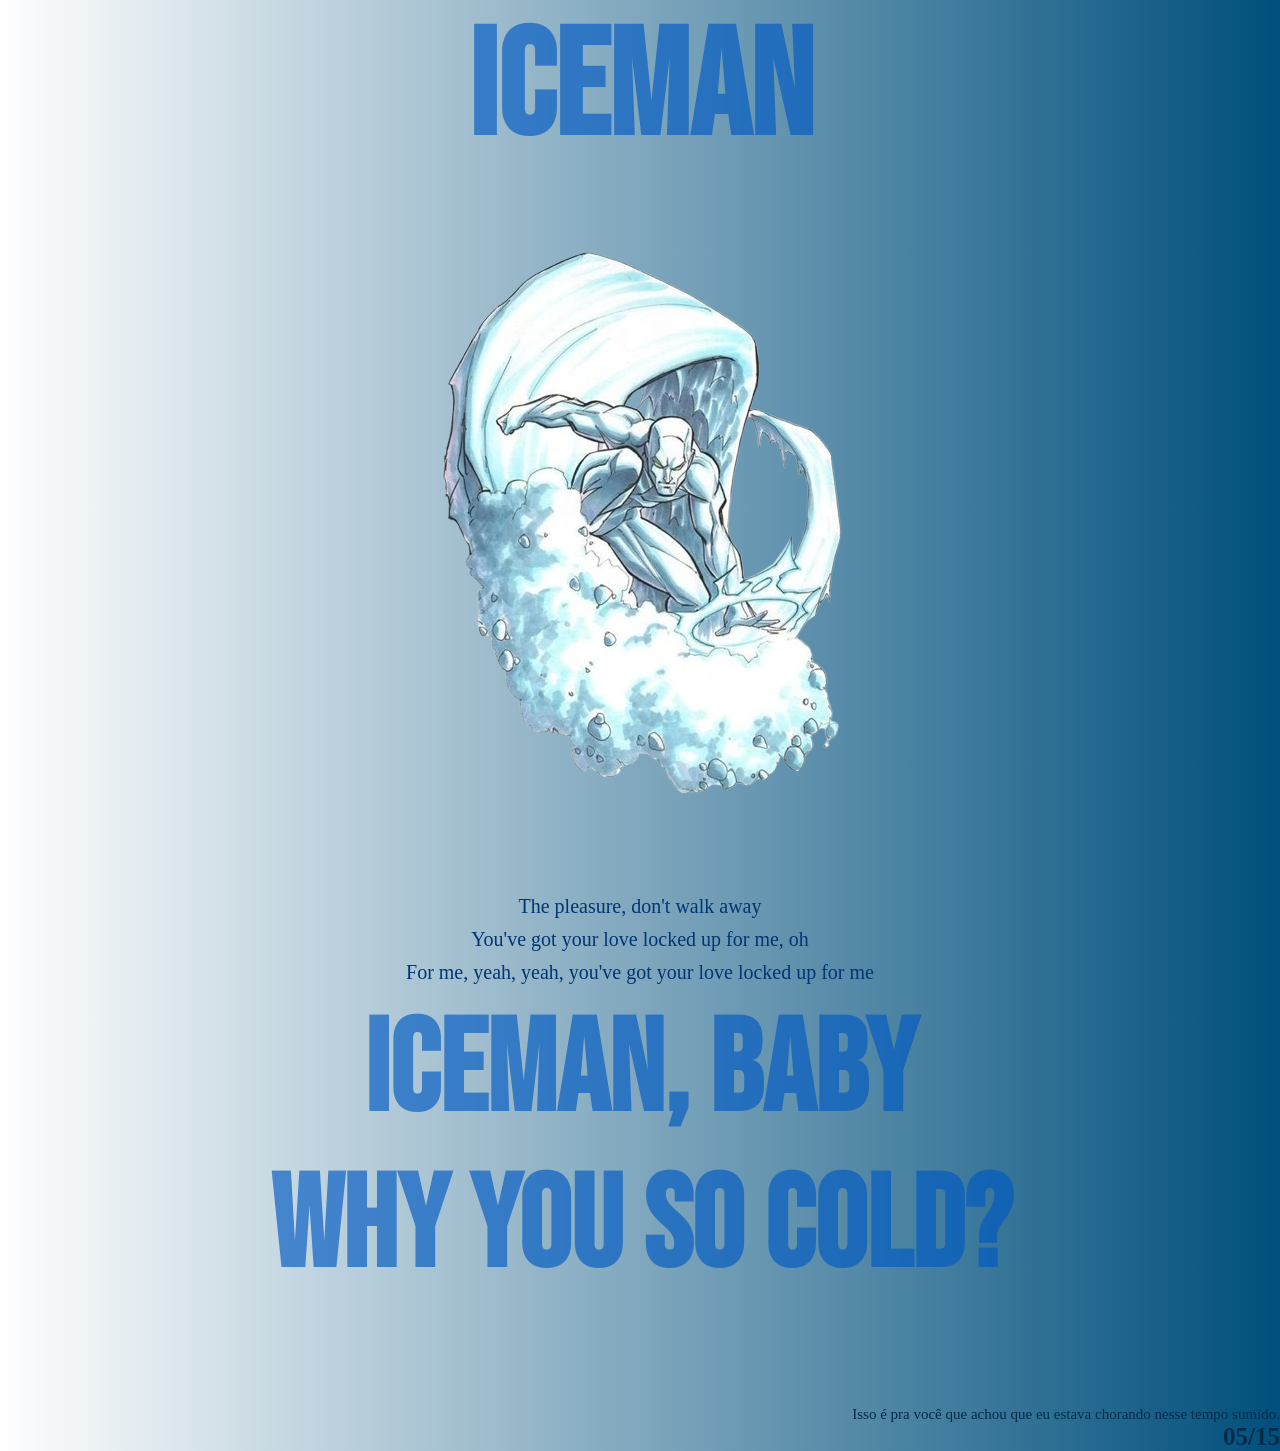
==== index.html @ 679474db "Projeto ICEMAN" ====
<!DOCTYPE html>
<html lang="pt-br">
<head>
    <meta charset="UTF-8">
    <meta name="viewport" content="width=device-width, initial-scale=1.0">
    <title>ICEMAN</title>
    <link rel="stylesheet" href="style.css">
    <link rel="preconnect" href="https://fonts.googleapis.com">
    <link rel="preconnect" href="https://fonts.gstatic.com" crossorigin>
    <link href="https://fonts.googleapis.com/css2?family=Bebas+Neue&display=swap" rel="stylesheet">
</head>
<body>
    <audio autoplay>
        <source src="ICEMAN EP. 3 (ICEMAN SNIPPET).mp3" type="audio/mpeg">
      </audio>
      
    <header>
        <h1 class="titulo">ICEMAN</h1>
        <div class="img-container">
            <img src="Iceman.png" alt="Iceman artwork">
        </div>
    </header>

    <main>
        <p class="versos">The pleasure, don't walk away</p>
        <p class="versos">You've got your love locked up for me, oh</p>
        <p class="versos">For me, yeah, yeah, you've got your love locked up for me</p>

        <h1 class="Iceman">ICEMAN, BABY</h1>
        <h1 class="Iceman">WHY YOU SO COLD?</h1>
    </main>

    <footer>
        <p id="finalização">Isso é pra você que achou que eu estava chorando nesse tempo sumido.</p>
        <h3 class="data">05/15</h3>
    </footer>
</body>
</html>
---- style.css ----
*{
    padding:0;
    margin: 0;
}

body{
    background-image: linear-gradient(to left, #004f7c, #ffffff);
}


.titulo{
    font-family:"Bebas Neue", sans-serif;
    color: rgba(0, 90, 194, 0.658);
    font-size: 150px;
    text-align: center;
}

.versos {
    text-align: center;
    font-family: cursive;
    color: rgb(0, 54, 116);
    margin-top: 5px;
    font-size: 20px;
    margin-bottom: 10px;
}

.Iceman{
    font-family: "Bebas Neue", sans-serif;
    text-align: center;
    color: rgba(0, 90, 194, 0.658);
    font-weight: bolder;
    font-size: 130px;
}

.img-container {
        display: flex;
        justify-content: center; 
        align-items: center;    
        height: 100vh;    
        margin-bottom: -100px;  
        margin-top: -90px;    
 }

#finalização {
    margin-top: 100px;
    text-align: end;
    font-size: 15px;
    font-family: cursive;
    color: rgb(0, 44, 73);
}

.data{
    text-align: end;
    font-size: 25px;
    font-family: cursive;
    color: rgb(0, 44, 73);
}
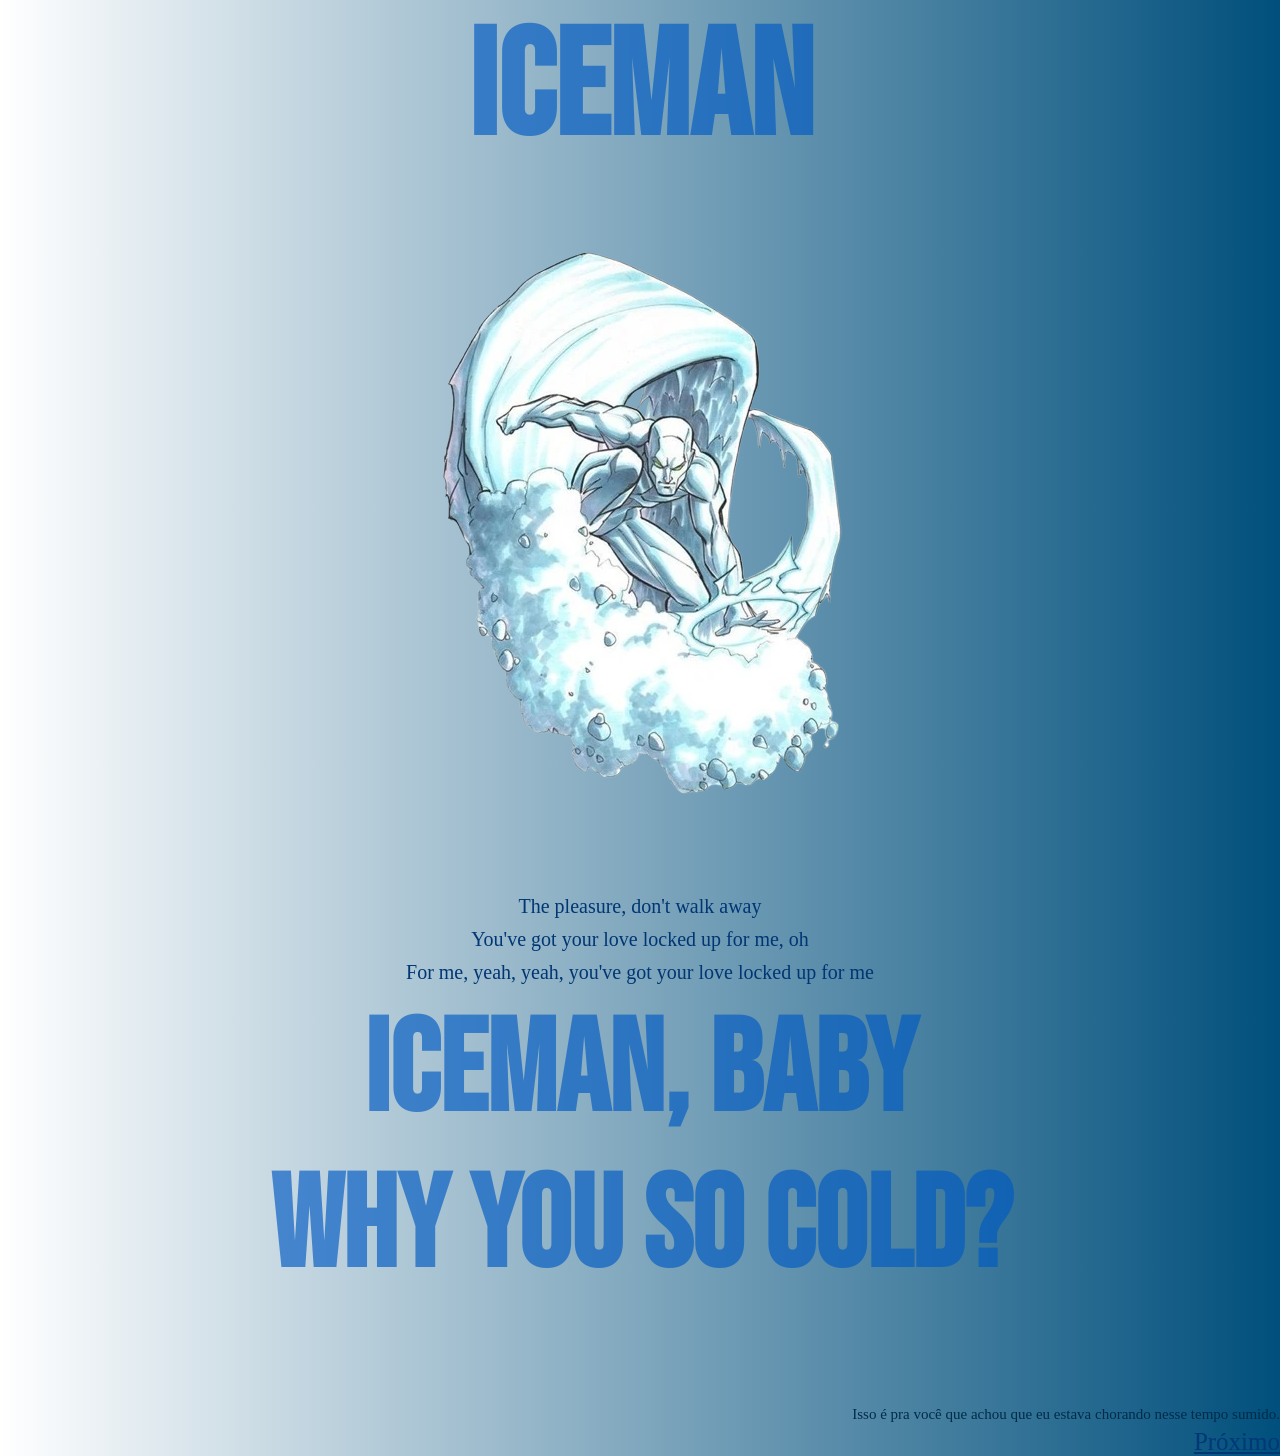
==== commit f2ef253c: "Atualização ICEMAN" ====
--- a/index.html
+++ b/index.html
@@ -5,6 +5,7 @@
     <meta name="viewport" content="width=device-width, initial-scale=1.0">
     <title>ICEMAN</title>
     <link rel="stylesheet" href="style.css">
+    <script src="script.js"></script>
     <link rel="preconnect" href="https://fonts.googleapis.com">
     <link rel="preconnect" href="https://fonts.gstatic.com" crossorigin>
     <link href="https://fonts.googleapis.com/css2?family=Bebas+Neue&display=swap" rel="stylesheet">
@@ -32,7 +33,9 @@
 
     <footer>
         <p id="finalização">Isso é pra você que achou que eu estava chorando nesse tempo sumido.</p>
-        <h3 class="data">05/15</h3>
+        <div class="button-container">
+            <a class="text-button" href="index2.html">Próximo</a>
+        </div>
     </footer>
 </body>
 </html>
--- a/style.css
+++ b/style.css
@@ -49,9 +49,14 @@
     color: rgb(0, 44, 73);
 }
 
-.data{
-    text-align: end;
+.text-button{
     font-size: 25px;
     font-family: cursive;
-    color: rgb(0, 44, 73);
+    color: rgb(0, 56, 119);
 }
+
+.button-container{
+        display: flex;
+        justify-content: flex-end; 
+        margin-top: 5px;
+}
